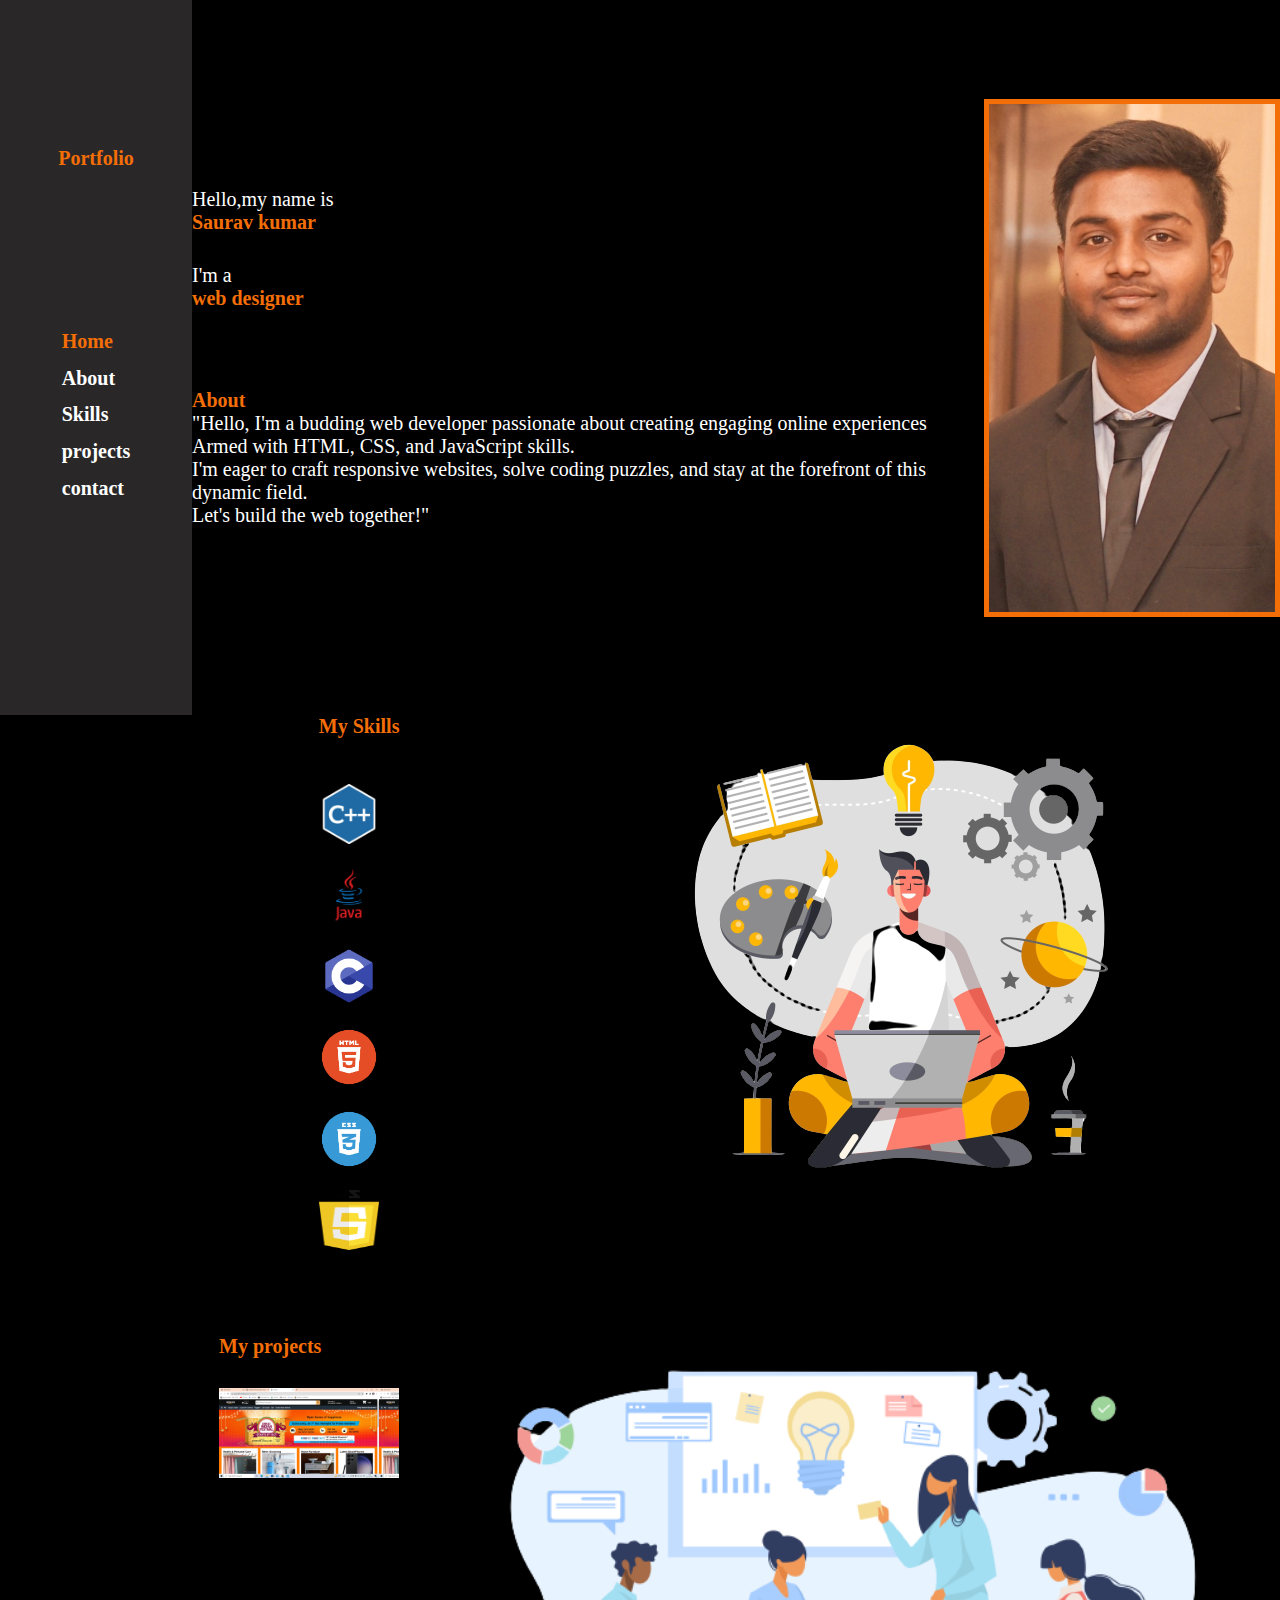
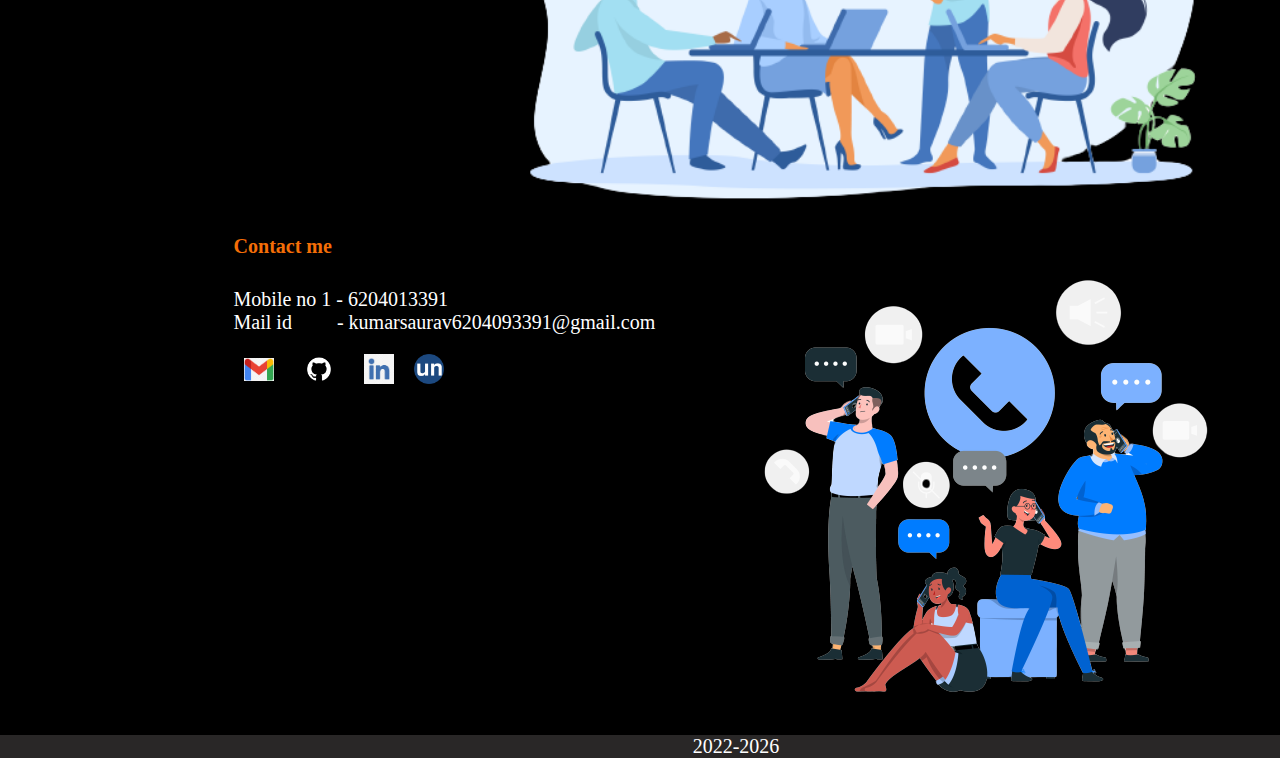
==== index.html @ 580a5f5f "Add files via upload" ====
<!DOCTYPE html>
<html lang="en">
<head>
    <meta charset="UTF-8">
    <meta name="viewport" content="width=device-width, initial-scale=1.0">
    <title>My Portfolio</title>
    <link rel="stylesheet" href="style.css">
    <link rel="stylesheet" href="https://cdnjs.cloudflare.com/ajax/libs/font-awesome/6.4.2/css/all.min.css" integrity="sha512-z3gLpd7yknf1YoNbCzqRKc4qyor8gaKU1qmn+CShxbuBusANI9QpRohGBreCFkKxLhei6S9CQXFEbbKuqLg0DA==" crossorigin="anonymous" referrerpolicy="no-referrer" />
</head>
<body>
    <div class="main">
    <div class="nav">
      <div class="navname"><h2>Portfolio</h2></div>
     <div class="navbar">
        <ul>
            <a href="#home"><li class="active">Home</li></a>
           <a href="#about"> <li>About</li></a>
           <a href="#skill"> <li>Skills</li></a>
           <a href="#project"> <li>projects</li></a>
           <a href="#contact"> <li>contact</li></a>
        </ul>
      </div>
    </div>
    <div id="home" class="content">
  <div class="write">
    <div class="intro"> Hello,my name is <h3>Saurav kumar </h3> </div>
  <div class="des">I'm a <h2>web designer</h2></div>
  <h3 style="margin-bottom: 0;" id="about">About</h3>
  <div class="para">
    <p>"Hello, I'm a budding web developer passionate about creating engaging online experiences </p> <p> Armed with HTML, CSS, and JavaScript skills.</p><p> I'm eager to craft responsive websites, solve coding puzzles, and stay at the forefront of this dynamic field. </p><p>Let's build the web together!"</p>
  </div>
  </div>
  <div class="image"></div>
</div>

<div class="skills">
    <div class="writes"><h3 id="skill">My Skills</h3>
    <div class="sillsimg">
        <ul>
            <li><img src="the-c-programming-language-c-for-beginners-masters-computer-programming-leave-the-material-197ad73e50358d7154306fcccd0e5913.png" style="height: 60px; width: 60px;"   alt="C++"></li>
            <li><img src="java-runtime-environment-computer-icons-java-platform-standard-edition-java-42921b98669dba6c6a5ac0b7d81f4164.png" style="height: 60px; width: 60px;" alt="JAVA"></li>
            <li><img src="pngegg.png" style="height: 60px; width: 60px;" alt="C"></li>
            <li><img src="pngwing.com.png" style="height: 60px; width: 60px;" alt="HTML"></li>
            <li><img src="pngwing.com (1).png" style="height: 60px; width: 60px;" alt="CSS"></li>
            <li><img src="pngwing.com (2).png" style="height: 60px; width: 60px;" alt="JAVA SCRIPT"></li>
        </ul>
    </div></div>
    <div class="svector"></div>
</div>
<div class="project">
  <div class="writes"><h3 id="project">My projects</h3>
    <a href="https://gaurav85218.github.io/my_project/"><div class="pimage"></div> </a></div>
    <div class="pvector"></div>
</div>
<div class="contact">
<div class="writes"><h3 id="contact">Contact me</h3>
  <div class="info">
  <p>Mobile no 1 - 6204013391</p>
  
  <p>Mail id &nbsp;&nbsp;&nbsp;&nbsp;&nbsp;&nbsp;&nbsp;&nbsp;- kumarsaurav6204093391@gmail.com</p>
</div>
<div class="infoimg">
  <a href="https://mail.google.com/mail/u/0/#inbox?compose=new"><div class="gimg"></div></a>
  <a href="https://github.com/Gaurav85218"><div class="gilogo"></div></a>
  <a href="https://www.linkedin.com/in/gaurav-kumar-767990256/?originalSubdomain=in"><div class="linkedinlogo"></div></a>
  <a href="https://unstop.com/u/gaurakum6691"><div class="unstoplogo"></div></a>
</div>
</div>
<div class="cvector"></div>
</div>
</div>
<footer>
  <div class="foot">
    <div class="icon"><i class="fa-solid fa-copyright"></i></div>
    <p> 2022-2026</p>
  </div>
</footer>
</body>
</html>
---- style.css ----
*{
    padding: 0;
    margin: 0;
   font-size: 20px;
    color: white;
    font-family: aerial;
}
a{
    text-decoration: none;
}
h2{
    color:rgb(244, 110, 7) ;
}
h3{
    color:rgb(244, 110, 7) ;
    margin-bottom: 30px; 
}
.main{
    background-color: black;
    display: flex;  
    flex-direction: column;
}
.nav{
    position: fixed;
    background-color:rgb(41, 39, 39) ;
    width: 15%;
    height: 715px;
    display: flex;
    flex-direction: column;
    justify-content: space-evenly;
    align-items: center;
}
ul{
    font-weight: 600;
    text-decoration: none;
    list-style: none;
    margin-bottom: 100%;
}
li{
   font-size: 20px;
   padding-top: 20%;
   
}
.navbar ul li.active{
    color:rgb(244, 110, 7) ;
}
ul :hover{
    color:rgb(244, 110, 7) ;
}
.content{
    background-color: black;
    margin-left: 15%;
    width: 85%;
    height: 715px;
    display: flex;
    justify-content: space-evenly;
    align-items: center;
    
}
.write{
display: flex;
flex-direction: column;
justify-content: space-evenly;
}
.write h2{
    margin-bottom: 10%;
}
.image{
    padding: 4px;
    background-image: url('sphotos.jpeg.jpg');
    background-size: cover;
    height: 500px;
    width: 300px;
    border: 5px;
    border-style: solid;
    border-color:rgb(244, 110, 7) ;
    
}

.svector{
    background-image: url('5484597-removebg-preview.png');
    height: 500px;
    width: 500px;
    background-size: cover;
}
.skills{
    margin-left: 15%;
    background-color: black;
    display: flex;
    justify-content: space-around;
}
.project{
    margin-left: 15%;
    background-color: black;
    display: flex;
    justify-content: space-around;
}
.pimage{
    background-image: url('imgofproject.png');
    background-size: contain;
    height: 90px;
    width: 180px;
}
.pvector{
    background-image: url('4380-removebg-preview.png');
    height: 500px;
    width: 800px;
    background-size: cover;
}
.contact{
    margin-left: 15%;
    background-color: black;
    display: flex;
    justify-content: space-around;
}
.cvector{
    background-image: url('7335449-removebg-preview.png');
    height: 500px;
    width: 500px;
    background-size: cover;
}
.infoimg{
    
    display: flex;
    align-items: center;

}
.infoimg a{
    margin: 10px;
}
.gimg{
    background-image: url('Gmail-logoPNG.png');
    background-size: contain;
    height: 23px;
    width: 30px;
}
.gilogo{
    background-image: url('b51b78ecc9e5711274931774e433b5e6.jpg');
    background-size: contain;
    height: 50px;
    width: 50px;
}
.linkedinlogo{
    background-image: url('Linkedin-logo-on-transparent--background-PNG.png');
    background-size: contain;
    height: 30px;
    width: 30px;
}
.unstoplogo{
    background-image: url('unstop-icon-800x800.png');
    background-size: contain;
    height: 30px;
    width: 30px;
}
.foot{
    background-color: rgb(41, 39, 39) ;
    display: flex;
    justify-content: center;
    
}
.icon{
    margin-left: 15%;
}
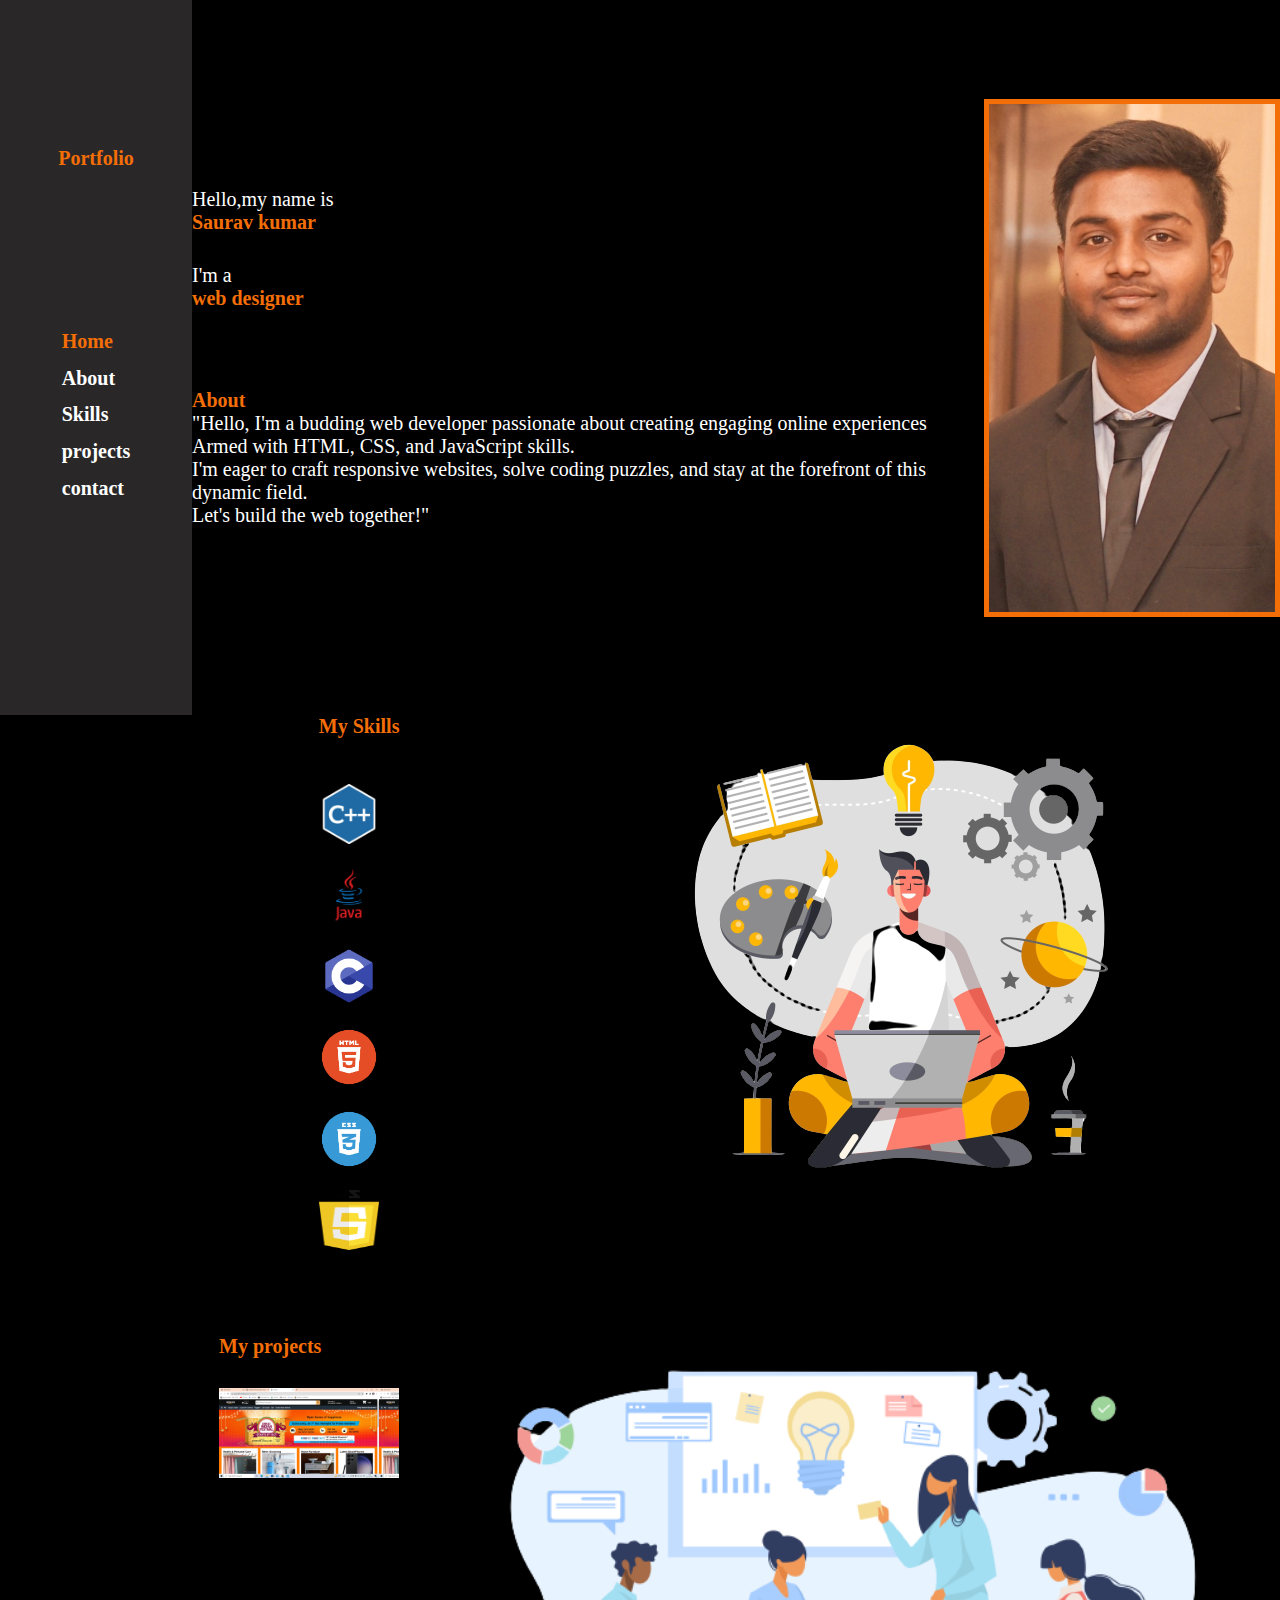
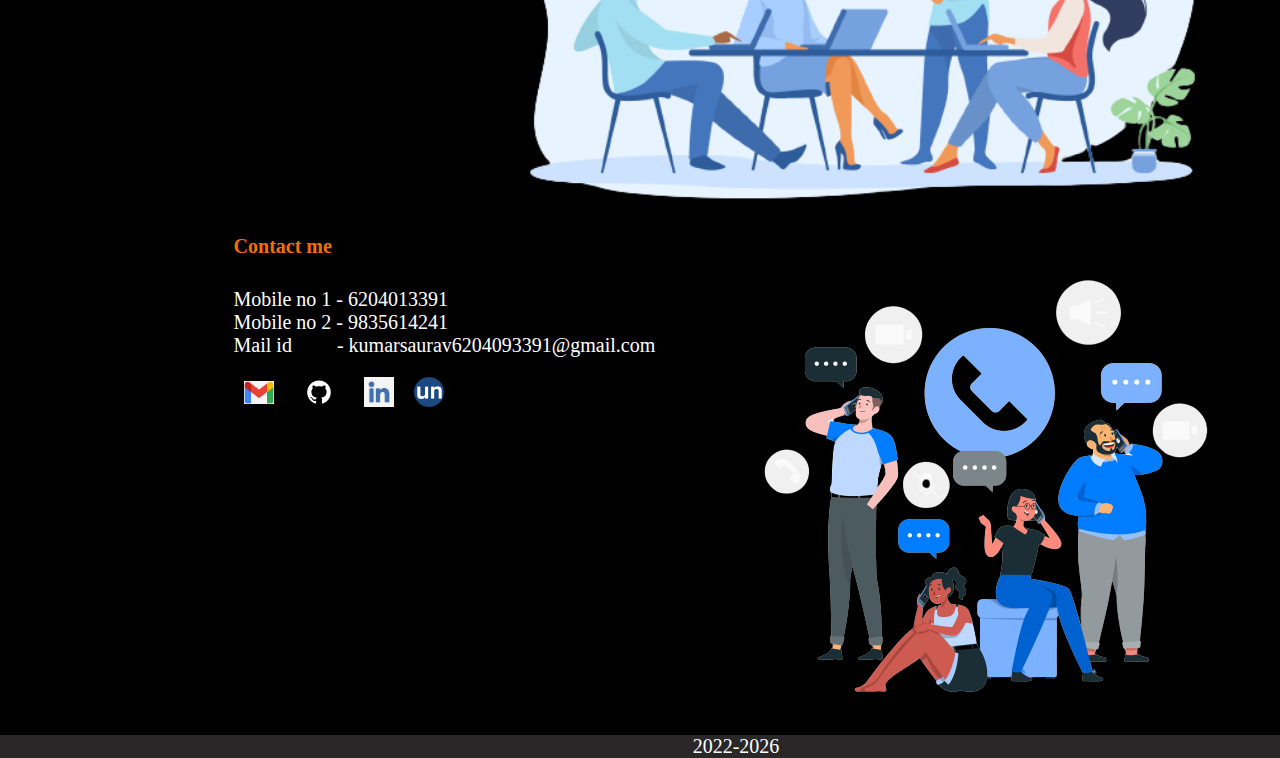
==== commit fac22ca3: "Update index.html" ====
--- a/index.html
+++ b/index.html
@@ -56,7 +56,7 @@
 <div class="writes"><h3 id="contact">Contact me</h3>
   <div class="info">
   <p>Mobile no 1 - 6204013391</p>
-  
+  <p>Mobile no 2 - 9835614241<p>
   <p>Mail id &nbsp;&nbsp;&nbsp;&nbsp;&nbsp;&nbsp;&nbsp;&nbsp;- kumarsaurav6204093391@gmail.com</p>
 </div>
 <div class="infoimg">
@@ -76,4 +76,4 @@
   </div>
 </footer>
 </body>
-</html>+</html>
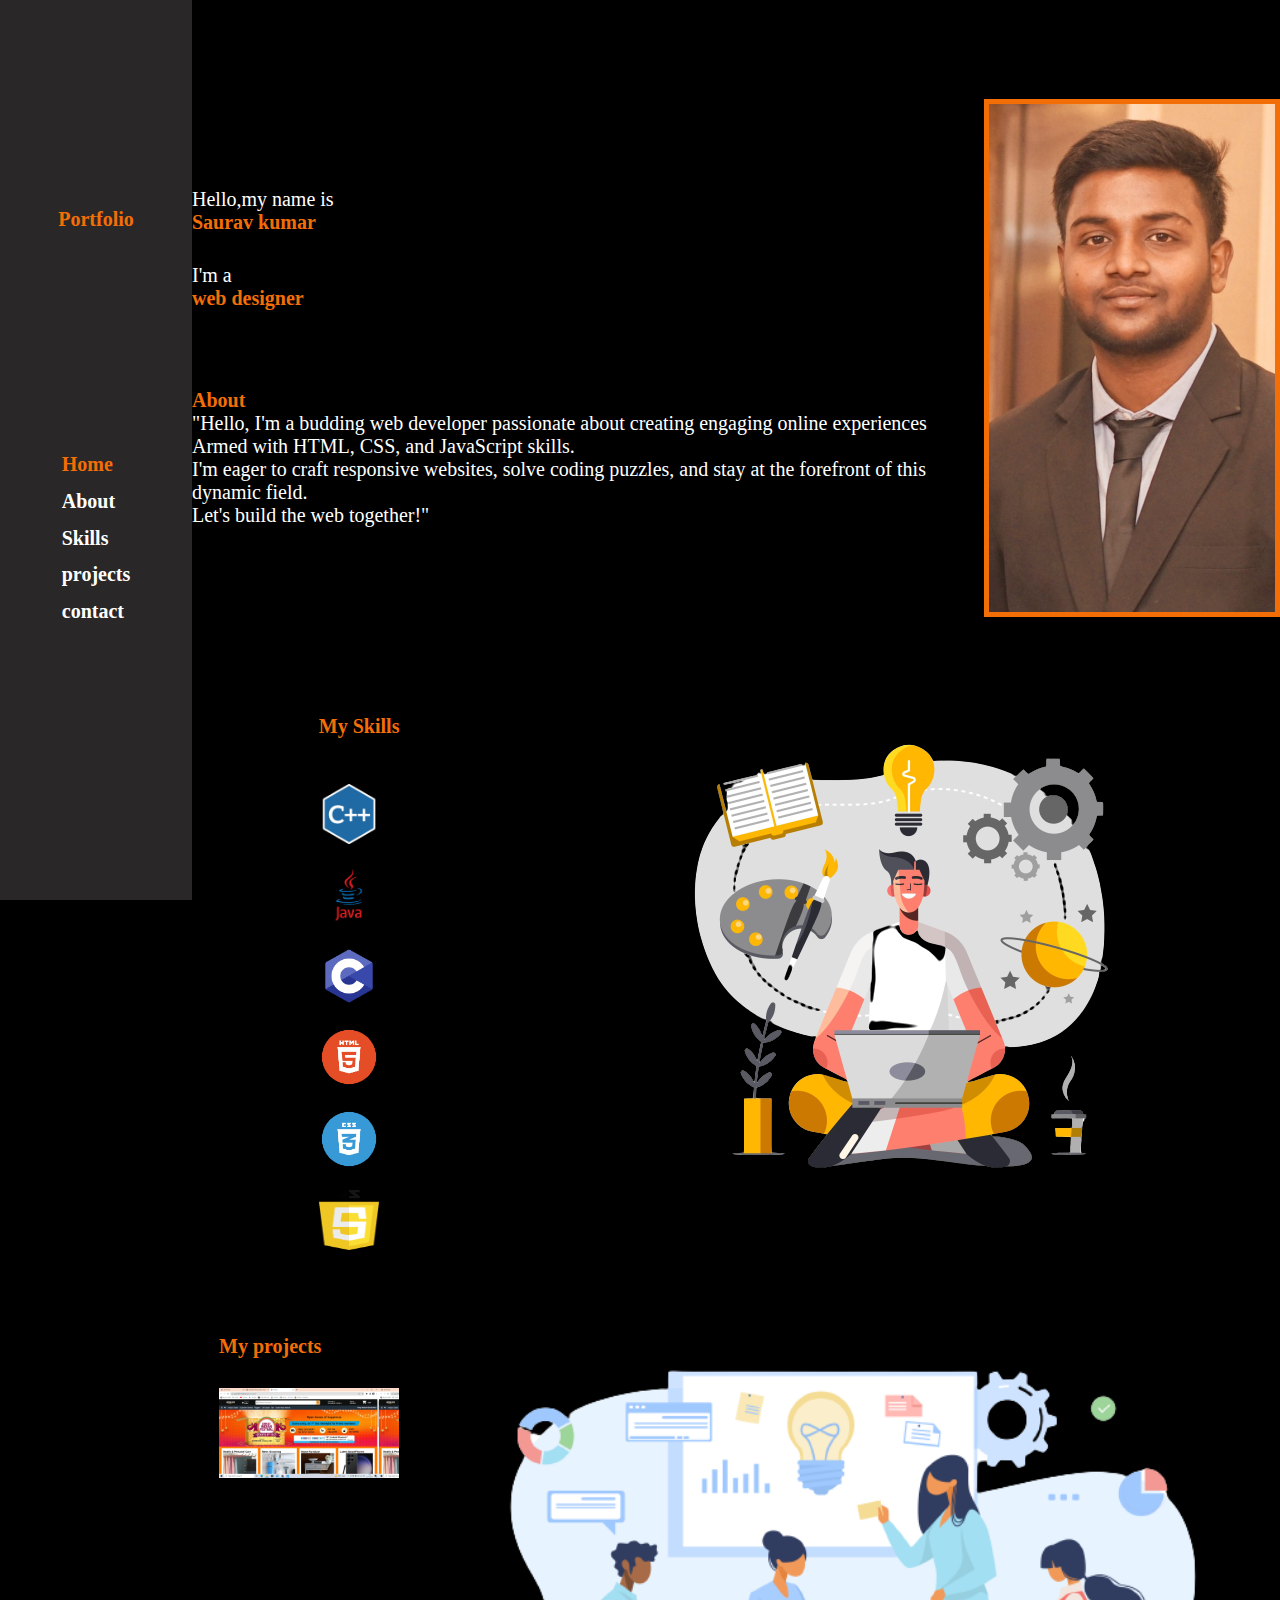
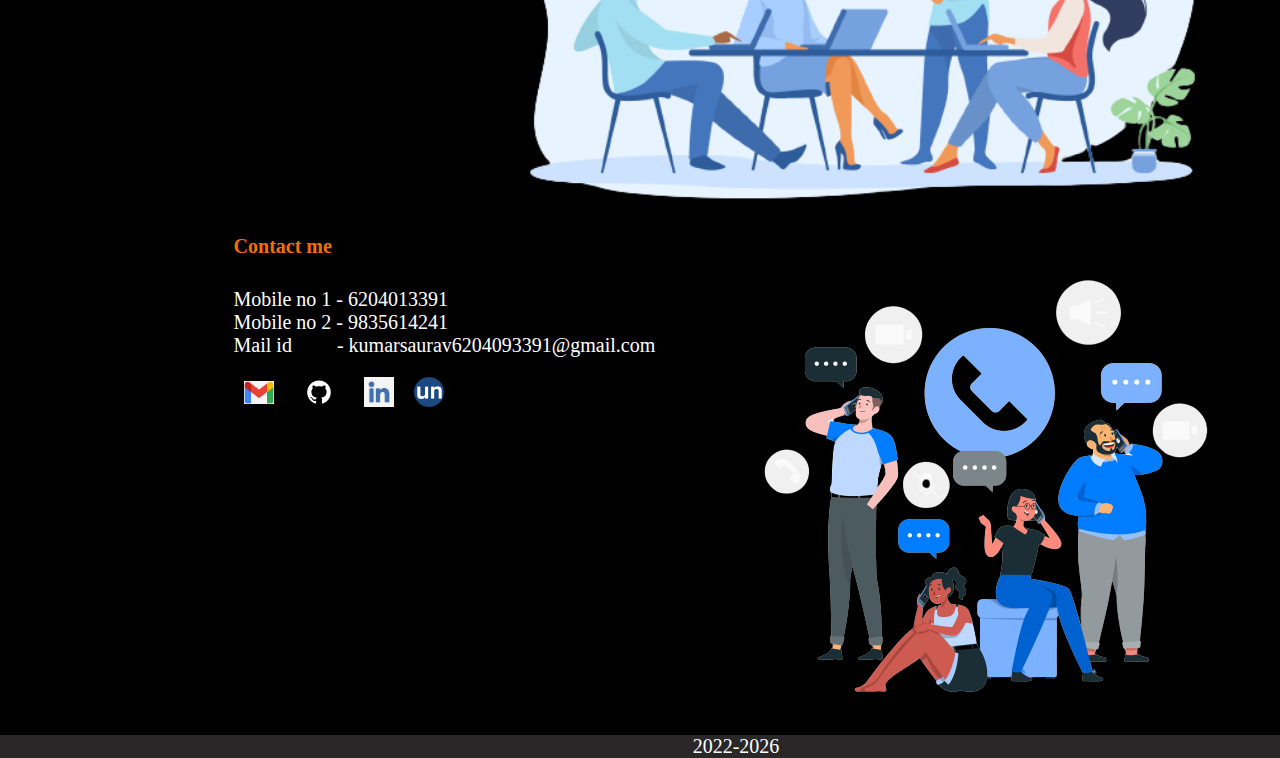
==== commit 7b7e56f4: "Update index.html" ====
--- a/index.html
+++ b/index.html
@@ -61,7 +61,7 @@
 </div>
 <div class="infoimg">
   <a href="https://mail.google.com/mail/u/0/#inbox?compose=new"><div class="gimg"></div></a>
-  <a href="https://github.com/Gaurav85218"><div class="gilogo"></div></a>
+  <a href="https://github.com/Thunderstorm1234"><div class="gilogo"></div></a>
   <a href="https://www.linkedin.com/in/gaurav-kumar-767990256/?originalSubdomain=in"><div class="linkedinlogo"></div></a>
   <a href="https://unstop.com/u/gaurakum6691"><div class="unstoplogo"></div></a>
 </div>
--- a/style.css
+++ b/style.css
@@ -24,7 +24,7 @@
     position: fixed;
     background-color:rgb(41, 39, 39) ;
     width: 15%;
-    height: 715px;
+    height: 100%;
     display: flex;
     flex-direction: column;
     justify-content: space-evenly;
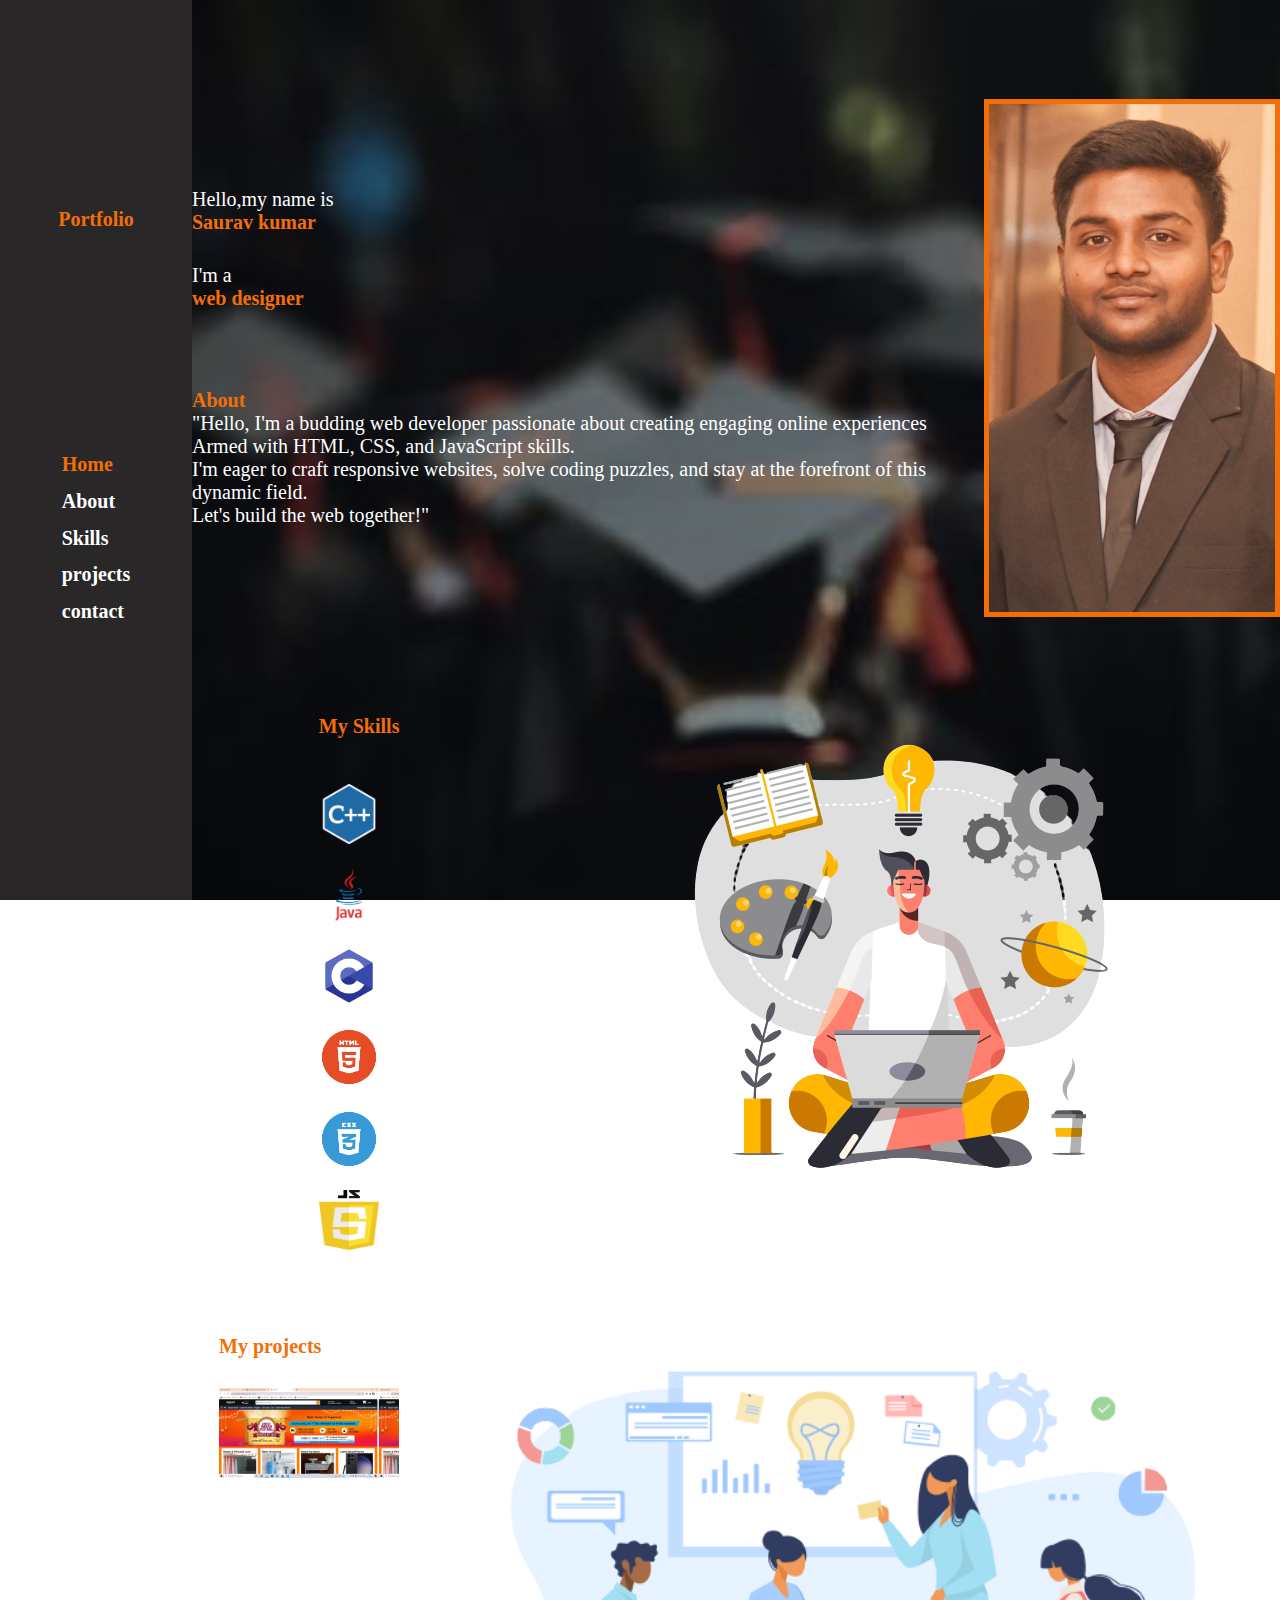
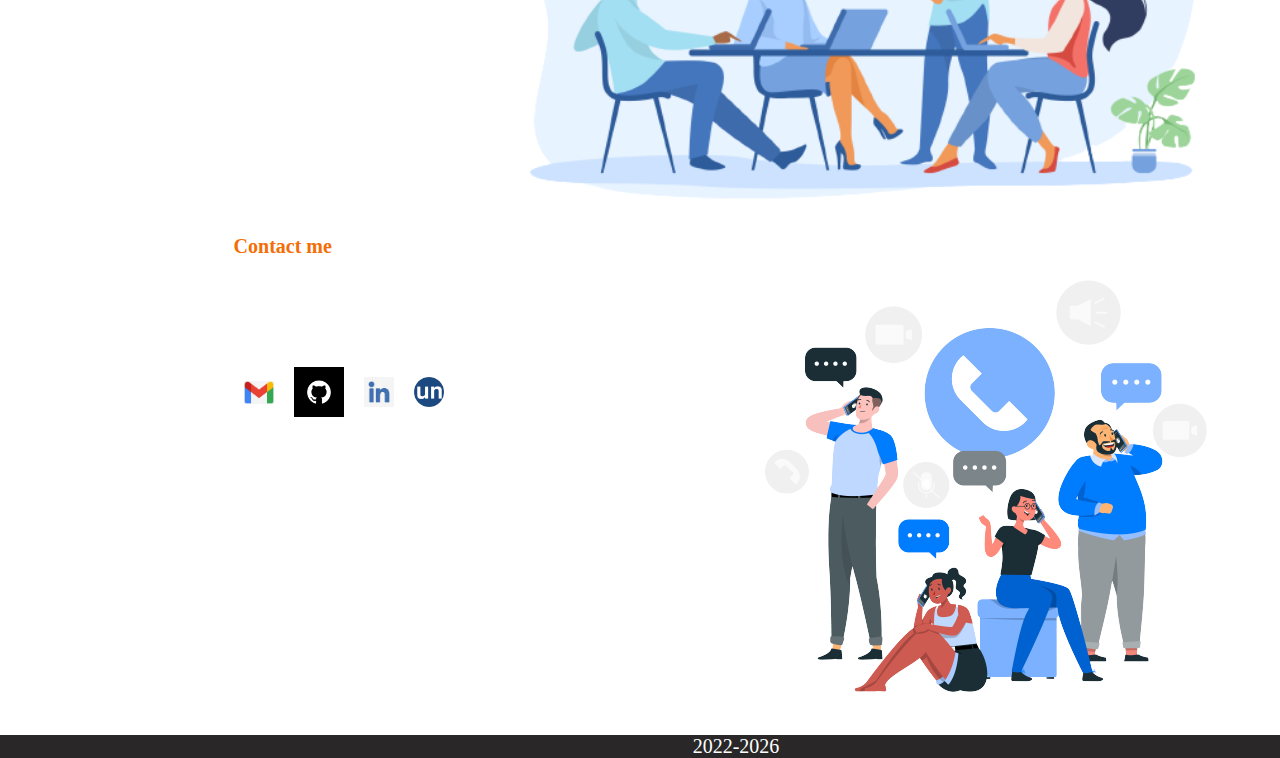
==== commit 5cada967: "Update index.html" ====
--- a/index.html
+++ b/index.html
@@ -63,7 +63,7 @@
   <a href="https://mail.google.com/mail/u/0/#inbox?compose=new"><div class="gimg"></div></a>
   <a href="https://github.com/Thunderstorm1234"><div class="gilogo"></div></a>
   <a href="https://www.linkedin.com/in/gaurav-kumar-767990256/?originalSubdomain=in"><div class="linkedinlogo"></div></a>
-  <a href="https://unstop.com/u/gaurakum6691"><div class="unstoplogo"></div></a>
+  <a href="https://unstop.com/u/saurakum2682"><div class="unstoplogo"></div></a>
 </div>
 </div>
 <div class="cvector"></div>
--- a/style.css
+++ b/style.css
@@ -4,6 +4,10 @@
    font-size: 20px;
     color: white;
     font-family: aerial;
+    
+}
+body{
+   
 }
 a{
     text-decoration: none;
@@ -16,7 +20,11 @@
     margin-bottom: 30px; 
 }
 .main{
-    background-color: black;
+    
+    background-image: url('blurred-image11.jpg');
+    background-repeat: no-repeat;
+    background-size: cover;
+    background-attachment: fixed;
     display: flex;  
     flex-direction: column;
 }
@@ -48,7 +56,7 @@
     color:rgb(244, 110, 7) ;
 }
 .content{
-    background-color: black;
+  
     margin-left: 15%;
     width: 85%;
     height: 715px;
@@ -85,13 +93,13 @@
 }
 .skills{
     margin-left: 15%;
-    background-color: black;
+    
     display: flex;
     justify-content: space-around;
 }
 .project{
     margin-left: 15%;
-    background-color: black;
+    
     display: flex;
     justify-content: space-around;
 }
@@ -109,7 +117,7 @@
 }
 .contact{
     margin-left: 15%;
-    background-color: black;
+   
     display: flex;
     justify-content: space-around;
 }
